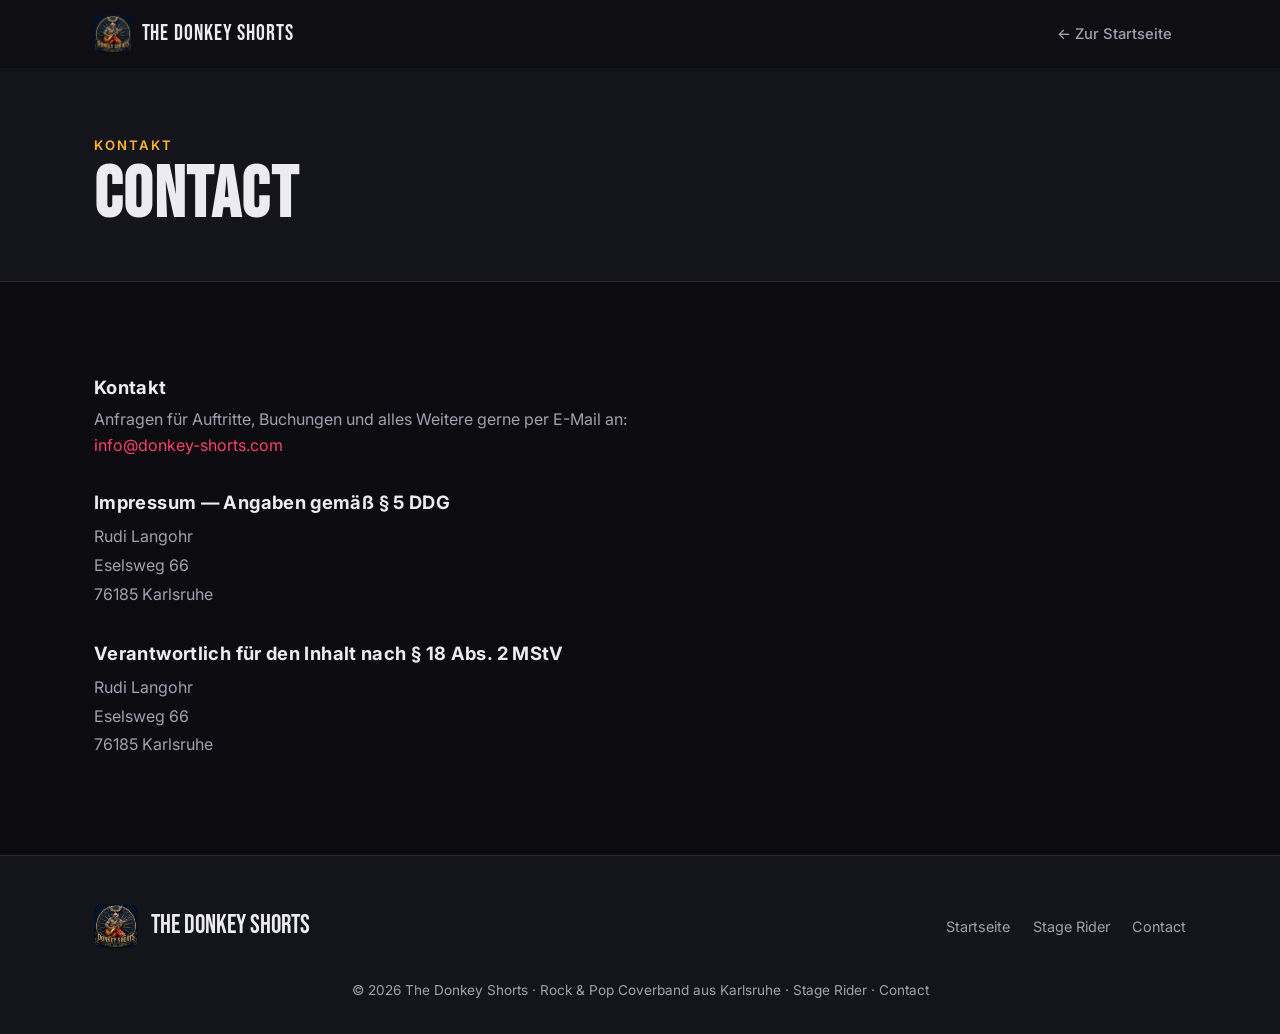
==== contact.html @ 1ccc7f7b "Contact: Anbieter im Impressum auf Rudi Langohr" ====
<!DOCTYPE html>
<html lang="de">
<head>
  <meta charset="UTF-8">
  <meta name="viewport" content="width=device-width, initial-scale=1.0">
  <title>Contact — The Donkey Shorts</title>
  <meta name="description" content="Kontakt und Impressum — The Donkey Shorts, Rock & Pop Coverband aus Karlsruhe.">
  <link rel="icon" type="image/png" href="assets/img/logo.png">
  <link rel="preconnect" href="https://fonts.googleapis.com">
  <link rel="preconnect" href="https://fonts.gstatic.com" crossorigin>
  <link href="https://fonts.googleapis.com/css2?family=Bebas+Neue&family=Inter:wght@400;500;600;700;800&display=swap" rel="stylesheet">
  <link rel="stylesheet" href="css/style.css?v=10">
</head>
<body>

  <!-- ===================== NAV ===================== -->
  <nav class="nav scrolled" id="nav">
    <div class="container">
      <a class="nav-brand" href="index.html">
        <img src="assets/img/logo.png" alt="The Donkey Shorts Logo">
        <span>The Donkey Shorts</span>
      </a>
      <ul class="nav-links" id="navLinks">
        <li><a href="index.html">← Zur Startseite</a></li>
      </ul>
      <button class="nav-toggle" id="navToggle" aria-label="Menü öffnen">
        <span></span><span></span><span></span>
      </button>
    </div>
  </nav>

  <!-- ===================== CONTACT HERO ===================== -->
  <header class="intern-hero">
    <div class="container">
      <span class="kicker">Kontakt</span>
      <h1>Contact</h1>
    </div>
  </header>

  <!-- ===================== CONTACT INHALT ===================== -->
  <section class="section">
    <div class="container">
      <div class="legal">
        <h2>Kontakt</h2>
        <p>
          Anfragen für Auftritte, Buchungen und alles Weitere gerne per E-Mail an:<br>
          <a href="mailto:info@donkey-shorts.com">info@donkey-shorts.com</a>
        </p>

        <h2>Impressum — Angaben gemäß § 5 DDG</h2>
        <address>
          Rudi Langohr<br>
          Eselsweg 66<br>
          76185 Karlsruhe
        </address>

        <h2>Verantwortlich für den Inhalt nach § 18 Abs. 2 MStV</h2>
        <address>
          Rudi Langohr<br>
          Eselsweg 66<br>
          76185 Karlsruhe
        </address>
      </div>
    </div>
  </section>

  <!-- ===================== FOOTER ===================== -->
  <footer class="footer">
    <div class="container">
      <div class="footer-inner">
        <div class="footer-brand">
          <img src="assets/img/logo.png" alt="Logo">
          <span>The Donkey Shorts</span>
        </div>
        <div class="footer-links">
          <a href="index.html">Startseite</a>
          <a href="stagerider.html">Stage Rider</a>
          <a href="contact.html">Contact</a>
        </div>
      </div>
      <p class="footer-copy">© <span id="year"></span> The Donkey Shorts · Rock &amp; Pop Coverband aus Karlsruhe · <a href="stagerider.html">Stage Rider</a> · <a href="contact.html">Contact</a></p>
    </div>
  </footer>

  <script src="js/main.js?v=3"></script>
</body>
</html>
---- css/style.css ----
/* =========================================================
   The Donkey Shorts — Band Homepage
   Modern dark rock/pop theme · static prototype
   ========================================================= */

:root {
  --bg:        #0c0c10;
  --bg-soft:   #14141b;
  --bg-card:   #1b1b24;
  --line:      #2a2a36;
  --text:      #ecebf0;
  --text-dim:  #a0a0b0;
  --accent:    #ff3d6e;
  --accent-2:  #ffb627;
  --accent-grad: linear-gradient(120deg, #ff3d6e 0%, #ffb627 100%);
  --radius:    16px;
  --shadow:    0 10px 40px rgba(0,0,0,.45);
  --maxw:      1140px;
  --nav-h:     68px;
}

* { box-sizing: border-box; margin: 0; padding: 0; }

html { scroll-behavior: smooth; scroll-padding-top: var(--nav-h); overflow-x: clip; }

body {
  font-family: 'Inter', system-ui, -apple-system, 'Segoe UI', Roboto, sans-serif;
  background: var(--bg);
  color: var(--text);
  line-height: 1.6;
  -webkit-font-smoothing: antialiased;
  overflow-x: clip;
}

h1, h2, h3 {
  font-family: 'Bebas Neue', 'Inter', sans-serif;
  letter-spacing: .02em;
  line-height: 1.05;
  font-weight: 800;
}

a { color: inherit; text-decoration: none; }
img { max-width: 100%; display: block; }

.container { width: 100%; max-width: var(--maxw); margin: 0 auto; padding: 0 24px; }

/* ---------- Buttons ---------- */
.btn {
  display: inline-flex; align-items: center; gap: .5rem;
  padding: .8rem 1.6rem; border-radius: 999px;
  font-weight: 600; font-size: .95rem; cursor: pointer;
  appearance: none; -webkit-appearance: none;
  font-family: inherit; line-height: 1.2; background: transparent; color: var(--text); text-decoration: none;
  border: 1px solid transparent; transition: transform .15s ease, box-shadow .25s ease, background .25s;
}
.btn:hover { transform: translateY(-2px); }
.btn-primary { background: var(--accent-grad); color: #14141b; box-shadow: 0 8px 24px rgba(255,61,110,.3); }
.btn-ghost   { border-color: var(--line); color: var(--text); }
.btn-ghost:hover { border-color: var(--accent); color: var(--accent); }

/* ---------- Zugriffsschutz (Sperrbildschirm) ---------- */
#authGate { position: fixed; inset: 0; z-index: 9999; align-items: center; justify-content: center; background: var(--bg); padding: 1.5rem; }
.auth-box { display: flex; flex-direction: column; align-items: center; gap: 1rem; width: 100%; max-width: 340px; text-align: center; padding: 2.4rem 2rem; background: var(--bg-card); border: 1px solid var(--line); border-radius: var(--radius); }
.auth-logo { width: 64px; height: 64px; object-fit: contain; }
.auth-box input { width: 100%; padding: .8rem 1rem; border-radius: 999px; border: 1px solid var(--line); background: var(--bg); color: var(--text); font: inherit; text-align: center; }
.auth-box input:focus { outline: none; border-color: var(--accent); }
.auth-box .btn { width: 100%; justify-content: center; }
.auth-error { color: var(--accent); font-size: .9rem; margin: 0; }

/* ---------- Tooltip ---------- */
.tip { position: relative; }
.tip::after {
  content: attr(data-tip);
  position: absolute; bottom: calc(100% + 10px); left: 50%;
  width: max-content; max-width: 260px;
  padding: .6rem .8rem; border-radius: 10px;
  background: var(--bg-card); color: var(--text); border: 1px solid var(--line);
  font-size: .82rem; font-weight: 500; line-height: 1.45; text-align: left; white-space: normal;
  box-shadow: 0 8px 24px rgba(0,0,0,.35);
  opacity: 0; visibility: hidden; transform: translateX(-50%) translateY(4px);
  transition: opacity .2s ease, transform .2s ease; pointer-events: none; z-index: 60;
}
.tip::before {
  content: ""; position: absolute; bottom: calc(100% + 4px); left: 50%;
  border: 6px solid transparent; border-top-color: var(--line);
  transform: translateX(-50%); opacity: 0; visibility: hidden;
  transition: opacity .2s ease; pointer-events: none; z-index: 60;
}
.tip:hover::after, .tip:focus-visible::after { opacity: 1; visibility: visible; transform: translateX(-50%) translateY(0); }
.tip:hover::before, .tip:focus-visible::before { opacity: 1; visibility: visible; }

/* ---------- Navbar ---------- */
.nav {
  position: fixed; top: 0; left: 0; right: 0; height: var(--nav-h);
  display: flex; align-items: center; z-index: 100;
  background: rgba(12,12,16,.6); backdrop-filter: blur(14px);
  border-bottom: 1px solid transparent; transition: background .3s, border-color .3s;
}
.nav.scrolled { background: rgba(12,12,16,.92); border-bottom-color: var(--line); }
.nav .container { display: flex; align-items: center; justify-content: space-between; }
.nav-brand { display: flex; align-items: center; gap: .6rem; font-family: 'Bebas Neue', sans-serif; font-size: 1.4rem; letter-spacing: .04em; }
.nav-brand img { height: 38px; width: auto; border-radius: 6px; }
.nav-links { display: flex; align-items: center; gap: .4rem; list-style: none; }
.nav-links a {
  padding: .5rem .9rem; border-radius: 999px; font-size: .92rem; font-weight: 500;
  color: var(--text-dim); transition: color .2s, background .2s;
}
.nav-links a:hover, .nav-links a.active { color: var(--text); background: var(--bg-card); }
.nav-links a.cta { color: var(--accent); }

.nav-toggle { display: none; background: none; border: 0; cursor: pointer; padding: 8px; }
.nav-toggle span { display: block; width: 26px; height: 2px; background: var(--text); margin: 5px 0; transition: .3s; }

/* ---------- Hero ---------- */
.hero {
  min-height: 100vh; display: flex; align-items: center; position: relative;
  background:
    radial-gradient(900px 500px at 75% 15%, rgba(255,61,110,.18), transparent 60%),
    radial-gradient(700px 500px at 10% 80%, rgba(255,182,39,.12), transparent 55%),
    var(--bg);
  overflow: hidden;
}
.hero::after {
  content: ""; position: absolute; inset: 0;
  background-image: radial-gradient(rgba(255,255,255,.04) 1px, transparent 1px);
  background-size: 32px 32px; mask-image: linear-gradient(180deg, transparent, #000 30%, #000 70%, transparent);
  pointer-events: none;
}
.hero-inner { position: relative; z-index: 2; padding-top: var(--nav-h); }
.hero-logo {
  display: block; width: clamp(240px, 32vw, 420px); height: auto;
  margin-bottom: 1.6rem;
  filter: drop-shadow(0 12px 40px rgba(255,61,110,.35));
  animation: hero-logo-in .8s cubic-bezier(.16,1,.3,1) both;
}
@keyframes hero-logo-in {
  from { opacity: 0; transform: translateY(16px) scale(.96); }
  to   { opacity: 1; transform: none; }
}
/* Auf dem Smartphone: Logo füllt die volle Breite und ist zentriert */
@media (max-width: 620px) {
  .hero-logo { width: 100%; max-width: 100%; margin-left: auto; margin-right: auto; }
}
.hero-eyebrow {
  display: inline-flex; align-items: center; gap: .5rem; font-size: .85rem; letter-spacing: .18em;
  text-transform: uppercase; color: var(--accent-2); font-weight: 600; margin-bottom: 1.2rem;
}
.hero-eyebrow::before { content: ""; width: 28px; height: 2px; background: var(--accent-2); }
.hero h1 { font-size: clamp(3.5rem, 11vw, 9rem); }
.hero h1 .grad { background: var(--accent-grad); -webkit-background-clip: text; background-clip: text; color: transparent; }
.hero p.lead { max-width: 540px; color: var(--text-dim); font-size: 1.2rem; margin: 1.5rem 0 2.2rem; }
.hero-actions { display: flex; gap: 1rem; flex-wrap: wrap; }

/* ---------- Section scaffolding ---------- */
.section { padding: 6rem 0; position: relative; }
.section.alt { background: var(--bg-soft); }
.section-head { margin-bottom: 3rem; }
.section-head .kicker { color: var(--accent); font-weight: 600; letter-spacing: .15em; text-transform: uppercase; font-size: .82rem; }
.section-head h2 { font-size: clamp(2.4rem, 6vw, 4rem); margin-top: .4rem; }
.section-head p { color: var(--text-dim); max-width: 600px; margin-top: .8rem; }

/* ---------- Termine / Aktuell ---------- */
.gig-list { display: flex; flex-direction: column; gap: 1rem; }
.gig {
  display: grid; grid-template-columns: auto 1fr auto; gap: 1.5rem; align-items: center;
  background: var(--bg-card); border: 1px solid var(--line); border-radius: var(--radius);
  padding: 1.4rem 1.8rem; transition: border-color .25s, transform .25s;
}
.gig:hover { border-color: var(--accent); transform: translateX(6px); }
.gig-date { text-align: center; min-width: 70px; }
.gig-date .day { font-family: 'Bebas Neue', sans-serif; font-size: 2.4rem; line-height: 1; }
.gig-date .mon { text-transform: uppercase; font-size: .8rem; letter-spacing: .1em; color: var(--accent); }
.gig-info h3 { font-size: 1.5rem; font-family: 'Inter', sans-serif; font-weight: 700; }
.gig-info p { color: var(--text-dim); font-size: .95rem; }
.gig-meta { color: var(--text-dim); font-size: .9rem; text-align: right; }
.empty-state { color: var(--text-dim); background: var(--bg-card); border: 1px dashed var(--line); border-radius: var(--radius); padding: 2rem; text-align: center; }

/* ---------- Band members ---------- */
/* Band-Karussell — ein Mitglied sichtbar, per Swipe / Pfeilen wechselbar */
.band-carousel { position: relative; max-width: 760px; margin: 0 auto; container-type: inline-size; }
.member-track {
  display: flex; overflow-x: auto; scroll-snap-type: x mandatory;
  scroll-behavior: smooth; gap: 0; border-radius: var(--radius);
  -ms-overflow-style: none; scrollbar-width: none;
}
.member-track::-webkit-scrollbar { display: none; }
.member-track:focus-visible { outline: 2px solid var(--accent); outline-offset: 4px; }

.member {
  flex: 0 0 100%; scroll-snap-align: center;
  background: var(--bg-card); border: 1px solid var(--line); border-radius: var(--radius);
  overflow: hidden; display: flex; flex-direction: column;
}
.member-photo { aspect-ratio: 1; overflow: hidden; }
.member-photo img { width: 100%; height: 100%; object-fit: cover; filter: grayscale(.25); transition: filter .4s, transform .6s; }
.member:hover .member-photo img { filter: grayscale(0); transform: scale(1.04); }
.member-body { padding: 1.4rem 1.5rem 1.6rem; }
.member-body h3 { font-size: 1.9rem; }
.member-body .role { color: var(--accent-2); font-weight: 600; font-size: .95rem; margin-bottom: .8rem; }
.member-bio { color: var(--text-dim); font-size: .98rem; line-height: 1.6; }

/* Auf breiteren Screens: Foto links, Text rechts */
@media (min-width: 620px) {
  .member { flex-direction: row; }
  .member-photo { flex: 0 0 44%; aspect-ratio: 1; }
  .member-body { flex: 1; display: flex; flex-direction: column; justify-content: center; padding: 2rem 2.2rem; }
}

/* Pfeil-Buttons */
.carousel-btn {
  position: absolute; top: 50%; transform: translateY(-50%); z-index: 3;
  width: 46px; height: 46px; border-radius: 999px; cursor: pointer;
  border: 1px solid var(--line); background: rgba(12,12,16,.78); backdrop-filter: blur(6px);
  color: var(--text); font-size: 1.8rem; line-height: 1; display: flex; align-items: center; justify-content: center;
  transition: background .2s, border-color .2s, color .2s, opacity .2s;
}
.carousel-btn:hover { border-color: var(--accent); color: var(--accent); }
.carousel-btn.prev { left: -8px; }
.carousel-btn.next { right: -8px; }
.carousel-btn[disabled] { opacity: .3; cursor: default; }
@media (max-width: 560px) { .carousel-btn.prev { left: 4px; } .carousel-btn.next { right: 4px; } }
/* Handy: Foto oben, Text unten → Pfeile auf die Mitte des quadratischen Fotos setzen
   (50cqw = halbe Karussell-Breite = halbe Fotohöhe), statt auf die Kartenmitte. */
@media (max-width: 619px) { .carousel-btn { top: 50cqw; } }

/* Punkt-Navigation */
.carousel-dots { display: flex; justify-content: center; gap: .55rem; margin-top: 1.4rem; }
.carousel-dots button {
  width: 10px; height: 10px; padding: 0; border-radius: 999px; cursor: pointer;
  border: none; background: var(--line); transition: background .2s, transform .2s;
}
.carousel-dots button:hover { background: var(--text-dim); }
.carousel-dots button.active { background: var(--accent-grad); transform: scale(1.25); }

.carousel-hint { text-align: center; color: var(--text-dim); font-size: .82rem; margin-top: .9rem; }
@media (min-width: 620px) { .carousel-hint { display: none; } }

/* ---------- Songs (Wortwolke) ---------- */
.song-cloud {
  display: flex; flex-wrap: wrap; align-items: baseline; justify-content: center;
  gap: .35rem 1rem; max-width: 860px; margin: 0 auto;
}
.song-tag {
  color: var(--text-dim); font-weight: 600; line-height: 1.05; cursor: default;
  transition: color .2s ease, transform .2s ease;
}
.song-tag:hover { color: var(--accent); transform: translateY(-2px); }
/* Größenstufen für den Wolken-Effekt */
.song-tag.t0 { font-size: .9rem; }
.song-tag.t1 { font-size: 1.1rem; }
.song-tag.t2 { font-size: 1.35rem; color: var(--text); }
.song-tag.t3 { font-size: 1.7rem; color: var(--text); }
.song-tag.t4 { font-size: 2.1rem; color: var(--text); font-family: 'Bebas Neue', sans-serif; letter-spacing: .5px; }

/* ---------- Audio ---------- */
.audio-wrap { display: grid; grid-template-columns: 1fr 1fr; gap: 2rem; }
.audio-card { background: var(--bg-card); border: 1px solid var(--line); border-radius: var(--radius); padding: 1.8rem; }
.audio-card h3 { font-family: 'Inter', sans-serif; font-weight: 700; font-size: 1.3rem; margin-bottom: 1rem; }
.audio-artist { display: block; font-weight: 500; font-size: .9rem; color: var(--text-dim); margin-top: .15rem; }
.sc-player { display: block; width: 100%; border: 0; border-radius: 8px; }

/* SoundCloud-Kanal-Aufruf (volle Breite unter den Playern) */
.audio-cta {
  display: flex; align-items: center; justify-content: space-between; gap: 1.2rem; flex-wrap: wrap;
  margin-top: 2rem; padding: 1.4rem 1.8rem;
  background: var(--bg-card); border: 1px solid var(--line); border-radius: var(--radius);
}
.audio-cta h3 { font-size: 1.2rem; font-weight: 700; margin: 0; }
.audio-cta p { color: var(--text-dim); margin: .25rem 0 0; }
.audio-cta .btn { flex-shrink: 0; }

/* ===== Newsletter ===== */
.newsletter-form {
  display: flex; flex-wrap: wrap; gap: .8rem;
  max-width: 640px;
}
.newsletter-form input {
  flex: 1 1 220px; min-width: 0;
  padding: .85rem 1.2rem; border-radius: 999px;
  border: 1px solid var(--line); background: var(--bg); color: var(--text);
  font: inherit;
}
.newsletter-form input[type="email"] { flex-basis: 100%; }
.newsletter-form input:focus { outline: none; border-color: var(--accent); }
.newsletter-form input::placeholder { color: var(--text-dim); }
.newsletter-form .btn { flex: 1 1 100%; justify-content: center; }
.nl-hidden { position: absolute; left: -5000px; }
.newsletter-note { color: var(--text-dim); font-size: .8rem; margin-top: 1rem; max-width: 560px; }
.track { display: flex; flex-direction: column; gap: .4rem; margin-bottom: 1.4rem; }
.track:last-child { margin-bottom: 0; }
.track span { font-weight: 600; font-size: .95rem; }
.track audio { width: 100%; }
.track-head { display: flex; flex-direction: column; gap: .1rem; }
.track-title { font-weight: 700; font-size: 1rem; color: var(--text); }
.track-artist { font-weight: 500; font-size: .85rem; color: var(--text-dim); }
.audio-empty { color: var(--text-dim); font-size: .95rem; }

/* Aufklappbare Audio-Bereiche (Background Gesang / Instrumente) */
.audio-groups { display: flex; flex-direction: column; gap: 1.2rem; }
.audio-group { background: var(--bg-card); border: 1px solid var(--line); border-radius: var(--radius); overflow: hidden; }
.audio-group > summary {
  display: flex; align-items: center; gap: .8rem; cursor: pointer; list-style: none;
  padding: 1.3rem 1.8rem; font-family: 'Inter', sans-serif; font-weight: 700; font-size: 1.2rem;
  user-select: none;
}
.audio-group > summary::-webkit-details-marker { display: none; }
.audio-group-title { flex: 1; }
.audio-group-count { font-weight: 500; font-size: .85rem; color: var(--text-dim); background: var(--bg); border: 1px solid var(--line); border-radius: 999px; padding: .1rem .6rem; }
.audio-group-chevron { color: var(--text-dim); font-size: 1.4rem; line-height: 1; transition: transform .2s ease; }
.audio-group[open] .audio-group-chevron { transform: rotate(180deg); }
.audio-group > summary:hover { background: var(--bg-soft); }
.audio-group-body { padding: 0 1.8rem 1.8rem; }

/* ---------- Videos ---------- */
.video-grid { display: grid; grid-template-columns: repeat(auto-fit, minmax(320px, 1fr)); gap: 1.5rem; }
.video {
  position: relative; aspect-ratio: 16/9; border-radius: var(--radius); overflow: hidden;
  border: 1px solid var(--line);
}
.video iframe { width: 100%; height: 100%; border: 0; }

/* ---------- Footer ---------- */
.footer { background: var(--bg-soft); border-top: 1px solid var(--line); padding: 3rem 0 2rem; }
.footer-inner { display: flex; flex-wrap: wrap; justify-content: space-between; gap: 2rem; align-items: center; }
.footer-brand { display: flex; align-items: center; gap: .8rem; font-family: 'Bebas Neue', sans-serif; font-size: 1.6rem; }
.footer-brand img { height: 44px; border-radius: 8px; }
.footer-links { display: flex; gap: 1.4rem; color: var(--text-dim); font-size: .9rem; }
.footer-links a:hover { color: var(--accent); }
.footer-copy { color: var(--text-dim); font-size: .85rem; margin-top: 2rem; text-align: center; }
.footer-copy a { color: var(--text-dim); }
.footer-copy a:hover { color: var(--accent); }

/* ---------- Reveal animation ---------- */
/* Reveal-Animation nur, wenn JS aktiv ist (Klasse js-anim am <html>).
   Ohne JS bleibt der Inhalt sichtbar — nie unsichtbar hängenbleiben. */
.reveal { transition: opacity .7s ease, transform .7s ease; }
html.js-anim .reveal { opacity: 0; transform: translateY(30px); }
html.js-anim .reveal.in { opacity: 1; transform: none; }

/* ---------- Internal page ---------- */
.intern-hero { padding: calc(var(--nav-h) + 4rem) 0 3rem; background: var(--bg-soft); border-bottom: 1px solid var(--line); }
.intern-hero .kicker { color: var(--accent-2); letter-spacing: .15em; text-transform: uppercase; font-weight: 600; font-size: .82rem; }
.intern-hero h1 { font-size: clamp(2.6rem, 7vw, 4.5rem); }
.legal { max-width: 640px; }
.legal h2 { font-family: 'Inter', sans-serif; font-size: 1.15rem; font-weight: 700; margin: 2.2rem 0 .6rem; }
.legal h2:first-child { margin-top: 0; }
.legal address { font-style: normal; color: var(--text-dim); line-height: 1.8; }
.legal p { color: var(--text-dim); }
.legal a { color: var(--accent); }
.legal a:hover { text-decoration: underline; }

/* ===== Stage Rider ===== */
.rider-note { background: var(--bg-card); border: 1px solid var(--line); border-left: 3px solid var(--accent); border-radius: var(--radius); padding: 1.4rem 1.6rem; max-width: 720px; }
.rider-note p { color: var(--text-dim); margin: 0; }
.rider-note strong { color: var(--text); }

.stageplot { background: var(--bg-card); border: 1px solid var(--line); border-radius: var(--radius); padding: 1rem; max-width: 820px; }
.stageplot svg { width: 100%; height: auto; display: block; }
.sp-stage { fill: var(--bg-soft); stroke: var(--line); stroke-width: 2; }
.sp-box { fill: var(--bg); stroke: var(--line); stroke-width: 1.5; }
.sp-drums { stroke: var(--accent-2); }
.sp-vox { stroke: var(--accent); }
.sp-name { fill: var(--text); font: 700 19px 'Inter', sans-serif; text-anchor: middle; }
.sp-role { fill: var(--text-dim); font: 600 14px 'Inter', sans-serif; text-anchor: middle; letter-spacing: .04em; text-transform: uppercase; }
.sp-tag { fill: var(--text-dim); font: 400 12.5px 'Inter', sans-serif; text-anchor: middle; }
.sp-back, .sp-front { fill: var(--text-dim); font: 600 13px 'Inter', sans-serif; text-anchor: middle; letter-spacing: .1em; text-transform: uppercase; }

.rider-legend { list-style: none; display: flex; flex-wrap: wrap; gap: .6rem 1.6rem; margin-top: 1.2rem; color: var(--text-dim); font-size: .88rem; }

.rider-table-wrap { overflow-x: auto; border: 1px solid var(--line); border-radius: var(--radius); }
.rider-table { width: 100%; border-collapse: collapse; min-width: 520px; font-size: .92rem; }
.rider-table th, .rider-table td { text-align: left; padding: .7rem 1rem; border-bottom: 1px solid var(--line); }
.rider-table thead th { background: var(--bg-soft); color: var(--text); font-weight: 700; white-space: nowrap; }
.rider-table tbody tr:last-child td { border-bottom: 0; }
.rider-table tbody td { color: var(--text-dim); }
.rider-table tbody td:first-child { color: var(--text-dim); font-variant-numeric: tabular-nums; }
.rider-table tbody td:nth-child(2) { color: var(--text); font-weight: 500; }
.auth-photo {
  width: 100%; max-height: 42vh; object-fit: contain;
  border-radius: var(--radius); border: 1px solid var(--line);
}
.badge { display: inline-flex; align-items: center; gap: .4rem; padding: .3rem .8rem; border-radius: 999px; background: rgba(255,182,39,.12); color: var(--accent-2); font-size: .8rem; font-weight: 600; }
.sheet-embed { width: 100%; height: 600px; border: 1px solid var(--line); border-radius: var(--radius); background: var(--bg-card); }
.cal-wrap { width: 100%; height: 640px; overflow: hidden; border: 1px solid var(--line); border-radius: var(--radius); background: var(--bg-card); }
.cal-embed { width: calc(100% + 18px); height: 100%; border: 0; display: block; }
.cal-actions { margin-top: 1rem; display: flex; flex-wrap: wrap; gap: .8rem; }
.cal-feed-msg { margin-top: .9rem; padding: .8rem 1.1rem; border-radius: var(--radius); background: var(--bg-card); border: 1px solid var(--line); color: var(--text-dim); font-size: .92rem; line-height: 1.55; }
.cal-feed-msg.is-error { border-color: var(--accent); color: var(--accent); }
.cal-placeholder { background: var(--bg-card); border: 1px dashed var(--line); border-radius: var(--radius); padding: 3rem 2rem; text-align: center; color: var(--text-dim); }
.cal-placeholder h3 { font-family: 'Inter', sans-serif; color: var(--text); margin-bottom: .6rem; }

/* ---------- Responsive ---------- */
@media (max-width: 860px) {
  .nav-toggle { display: block; }
  .nav-links {
    position: fixed; top: var(--nav-h); right: 0; flex-direction: column; align-items: stretch;
    background: var(--bg-soft); border-left: 1px solid var(--line); border-bottom: 1px solid var(--line);
    width: 240px; padding: 1rem; gap: .2rem; transform: translateX(110%); transition: transform .3s ease;
    height: calc(100vh - var(--nav-h));
  }
  .nav-links.open { transform: none; }
  .footer-links { display: none; }
  .audio-wrap { grid-template-columns: 1fr; }
  .gig { grid-template-columns: auto 1fr; }
  .gig-meta { grid-column: 2; text-align: left; }
}
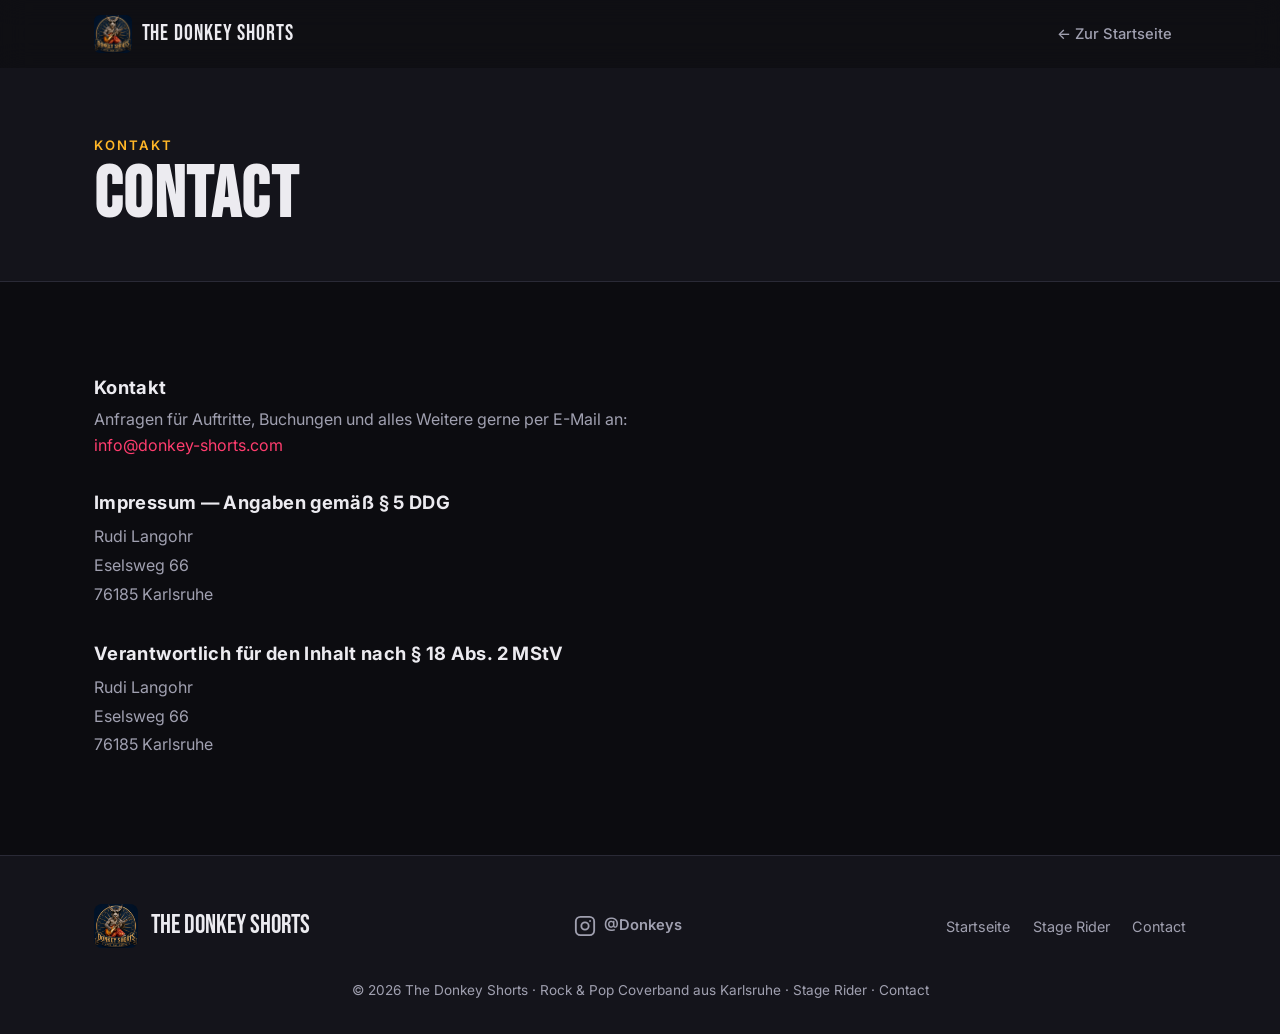
==== commit eb85d063: "Footer: Instagram-Link (@Donkeys) ergaenzen - Social-Link mit Inline-SVG-Icon im Footer aller Seiten" ====
--- a/contact.html
+++ b/contact.html
@@ -9,7 +9,7 @@
   <link rel="preconnect" href="https://fonts.googleapis.com">
   <link rel="preconnect" href="https://fonts.gstatic.com" crossorigin>
   <link href="https://fonts.googleapis.com/css2?family=Bebas+Neue&family=Inter:wght@400;500;600;700;800&display=swap" rel="stylesheet">
-  <link rel="stylesheet" href="css/style.css?v=10">
+  <link rel="stylesheet" href="css/style.css?v=11">
 </head>
 <body>
 
@@ -72,6 +72,10 @@
           <img src="assets/img/logo.png" alt="Logo">
           <span>The Donkey Shorts</span>
         </div>
+        <a class="footer-social" href="https://www.instagram.com/airdig_/" target="_blank" rel="noopener" aria-label="The Donkey Shorts auf Instagram">
+          <svg viewBox="0 0 24 24" fill="none" stroke="currentColor" stroke-width="2" stroke-linecap="round" stroke-linejoin="round" aria-hidden="true"><rect x="2" y="2" width="20" height="20" rx="5"/><circle cx="12" cy="12" r="4"/><circle cx="17.5" cy="6.5" r="1" fill="currentColor" stroke="none"/></svg>
+          <span>@Donkeys</span>
+        </a>
         <div class="footer-links">
           <a href="index.html">Startseite</a>
           <a href="stagerider.html">Stage Rider</a>
--- a/css/style.css
+++ b/css/style.css
@@ -326,6 +326,9 @@
 .footer-brand img { height: 44px; border-radius: 8px; }
 .footer-links { display: flex; gap: 1.4rem; color: var(--text-dim); font-size: .9rem; }
 .footer-links a:hover { color: var(--accent); }
+.footer-social { display: inline-flex; align-items: center; gap: .5rem; color: var(--text-dim); font-weight: 600; font-size: .92rem; }
+.footer-social svg { width: 22px; height: 22px; }
+.footer-social:hover { color: var(--accent); }
 .footer-copy { color: var(--text-dim); font-size: .85rem; margin-top: 2rem; text-align: center; }
 .footer-copy a { color: var(--text-dim); }
 .footer-copy a:hover { color: var(--accent); }
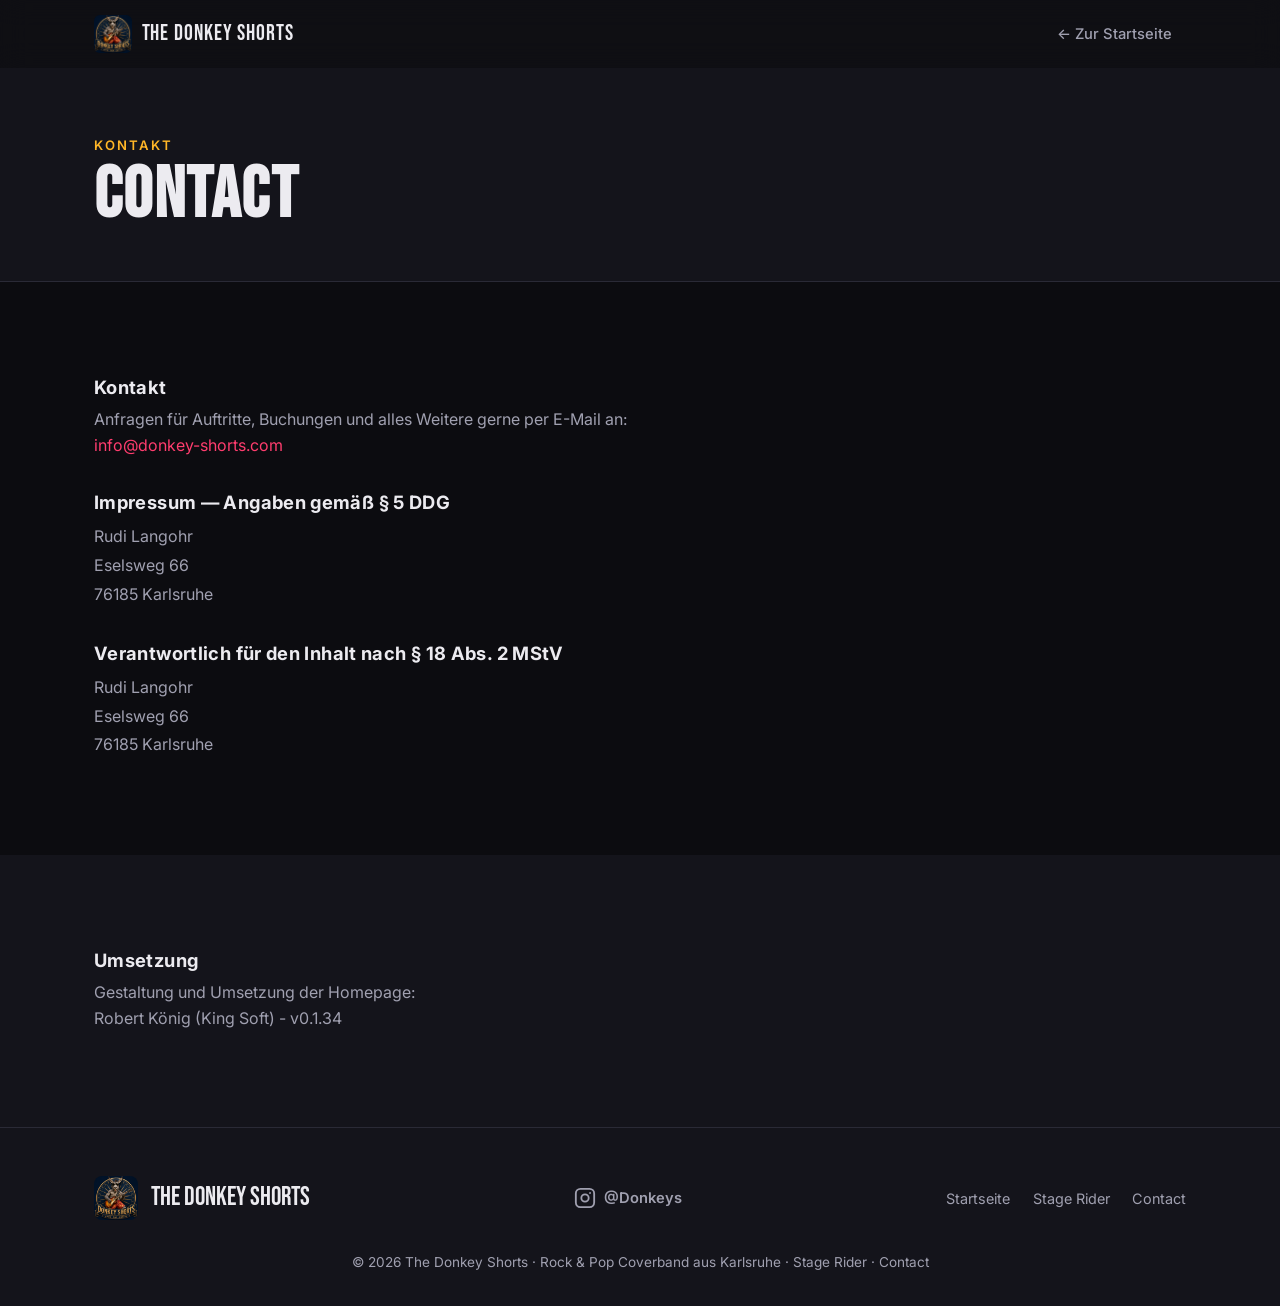
==== commit 3895bac7: "Contact: Build-Version dezent in Umsetzung + Auto-Stamp via Git-Hook" ====
--- a/contact.html
+++ b/contact.html
@@ -9,7 +9,7 @@
   <link rel="preconnect" href="https://fonts.googleapis.com">
   <link rel="preconnect" href="https://fonts.gstatic.com" crossorigin>
   <link href="https://fonts.googleapis.com/css2?family=Bebas+Neue&family=Inter:wght@400;500;600;700;800&display=swap" rel="stylesheet">
-  <link rel="stylesheet" href="css/style.css?v=11">
+  <link rel="stylesheet" href="css/style.css?v=12">
 </head>
 <body>
 
@@ -64,6 +64,19 @@
     </div>
   </section>
 
+  <!-- ===================== VERSION / CREDITS ===================== -->
+  <section class="section alt">
+    <div class="container">
+      <div class="legal">
+        <h2>Umsetzung</h2>
+        <p>
+          Gestaltung und Umsetzung der Homepage:<br>
+          Robert König (King Soft) <span class="build-version">- v0.1.34</span>
+        </p>
+      </div>
+    </div>
+  </section>
+
   <!-- ===================== FOOTER ===================== -->
   <footer class="footer">
     <div class="container">
--- a/css/style.css
+++ b/css/style.css
@@ -351,6 +351,7 @@
 .legal p { color: var(--text-dim); }
 .legal a { color: var(--accent); }
 .legal a:hover { text-decoration: underline; }
+.build-version { color: var(--text-dim); }
 
 /* ===== Stage Rider ===== */
 .rider-note { background: var(--bg-card); border: 1px solid var(--line); border-left: 3px solid var(--accent); border-radius: var(--radius); padding: 1.4rem 1.6rem; max-width: 720px; }
@@ -406,4 +407,8 @@
   .audio-wrap { grid-template-columns: 1fr; }
   .gig { grid-template-columns: auto 1fr; }
   .gig-meta { grid-column: 2; text-align: left; }
-}
+  /* Weniger Leerraum oben/unten je Sektion, damit nach dem Sprung
+     zu einem #Anchor möglichst viel der Sektion sichtbar ist. */
+  .section { padding: 3rem 0; }
+  .section-head { margin-bottom: 1.8rem; }
+}
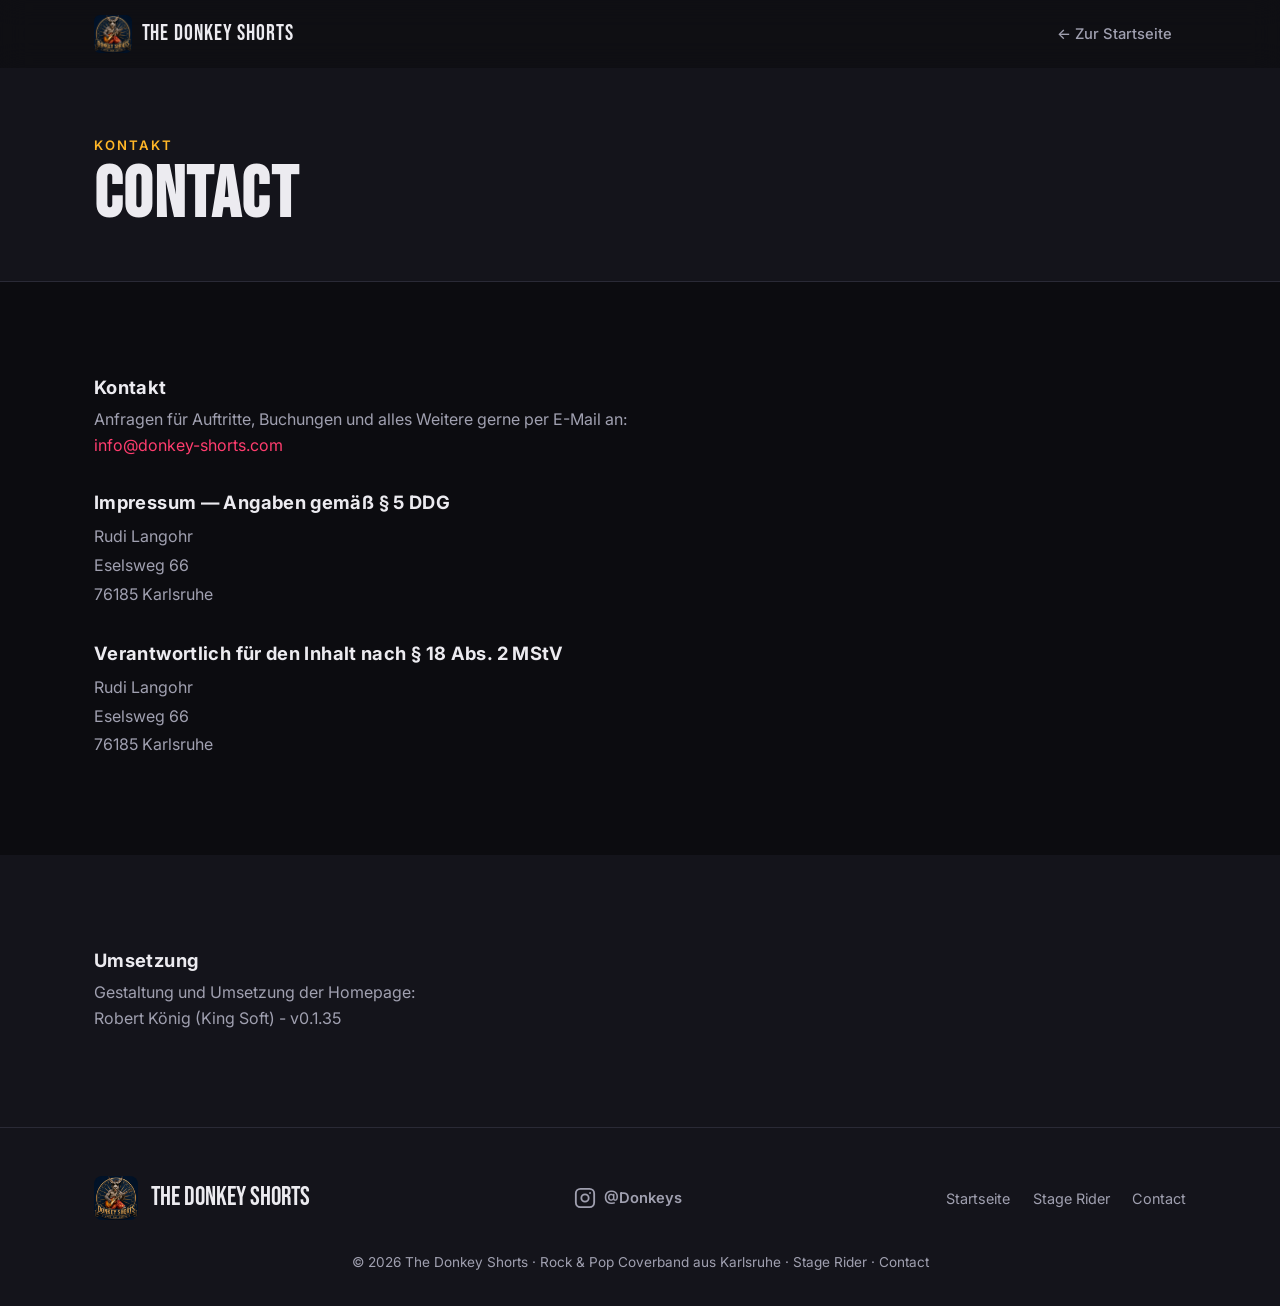
==== commit 8a13117a: "README: Hinweis zu Build-Version und core.hooksPath" ====
--- a/contact.html
+++ b/contact.html
@@ -71,7 +71,7 @@
         <h2>Umsetzung</h2>
         <p>
           Gestaltung und Umsetzung der Homepage:<br>
-          Robert König (King Soft) <span class="build-version">- v0.1.34</span>
+          Robert König (King Soft) <span class="build-version">- v0.1.35</span>
         </p>
       </div>
     </div>
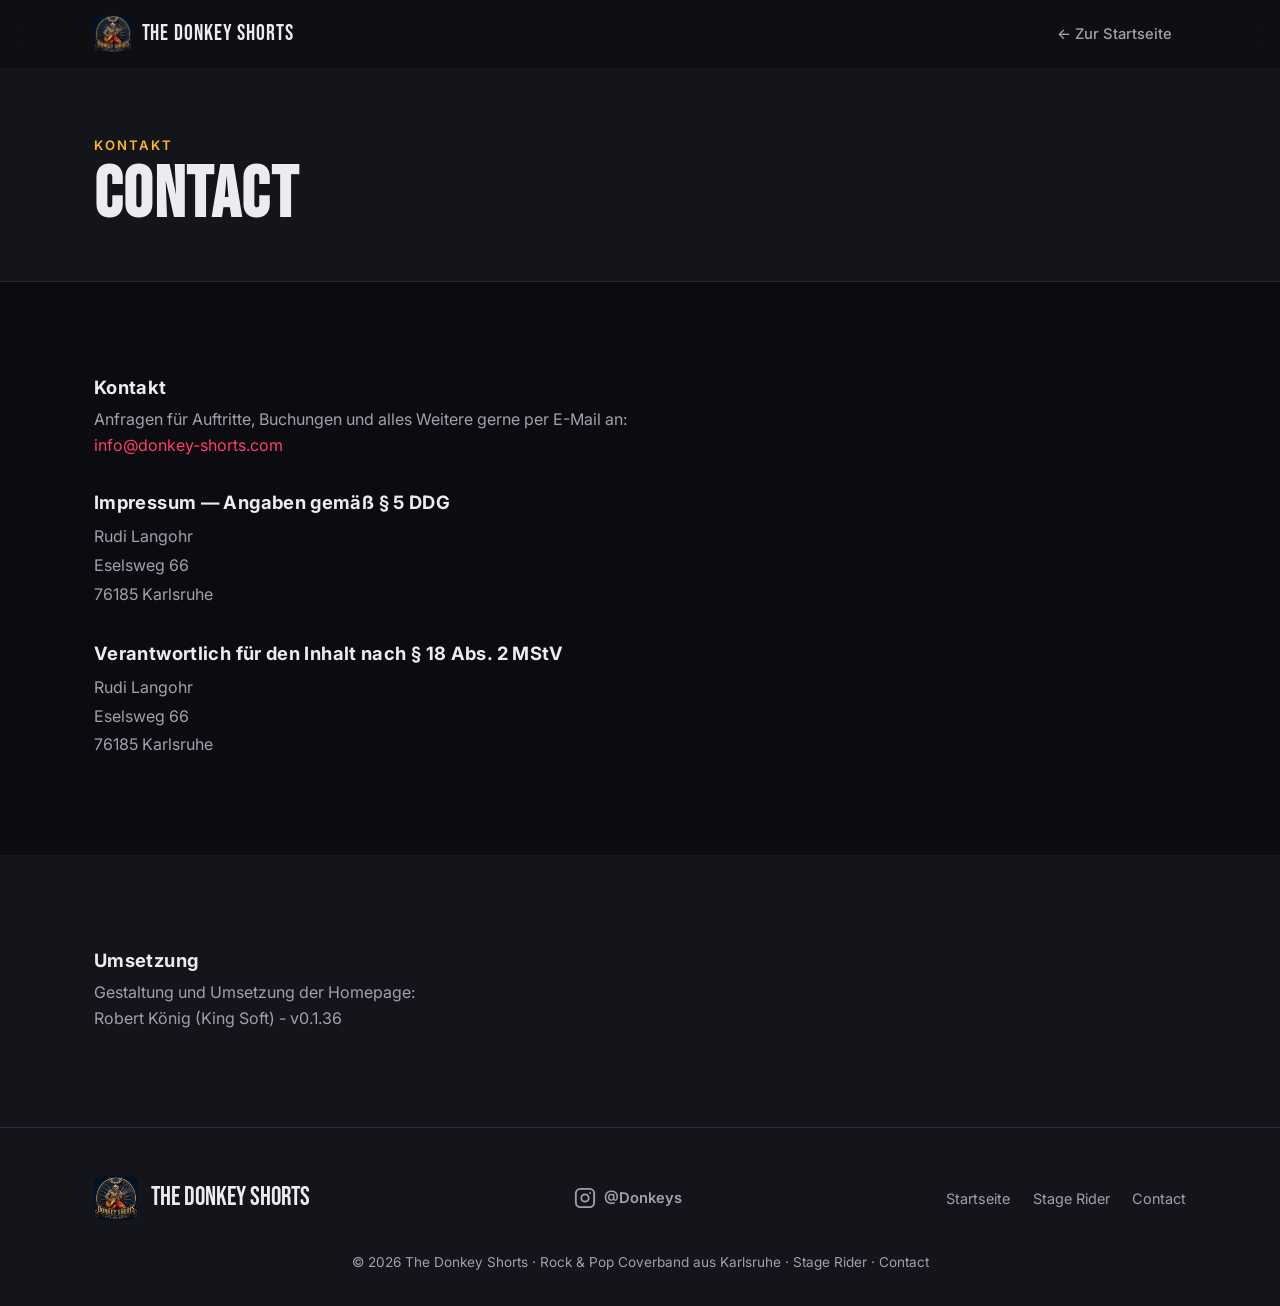
==== commit bc93e4c0: "gitignore: persoenliche Umgebungs- und IDE-Dateien ausschliessen" ====
--- a/contact.html
+++ b/contact.html
@@ -71,7 +71,7 @@
         <h2>Umsetzung</h2>
         <p>
           Gestaltung und Umsetzung der Homepage:<br>
-          Robert König (King Soft) <span class="build-version">- v0.1.35</span>
+          Robert König (King Soft) <span class="build-version">- v0.1.36</span>
         </p>
       </div>
     </div>
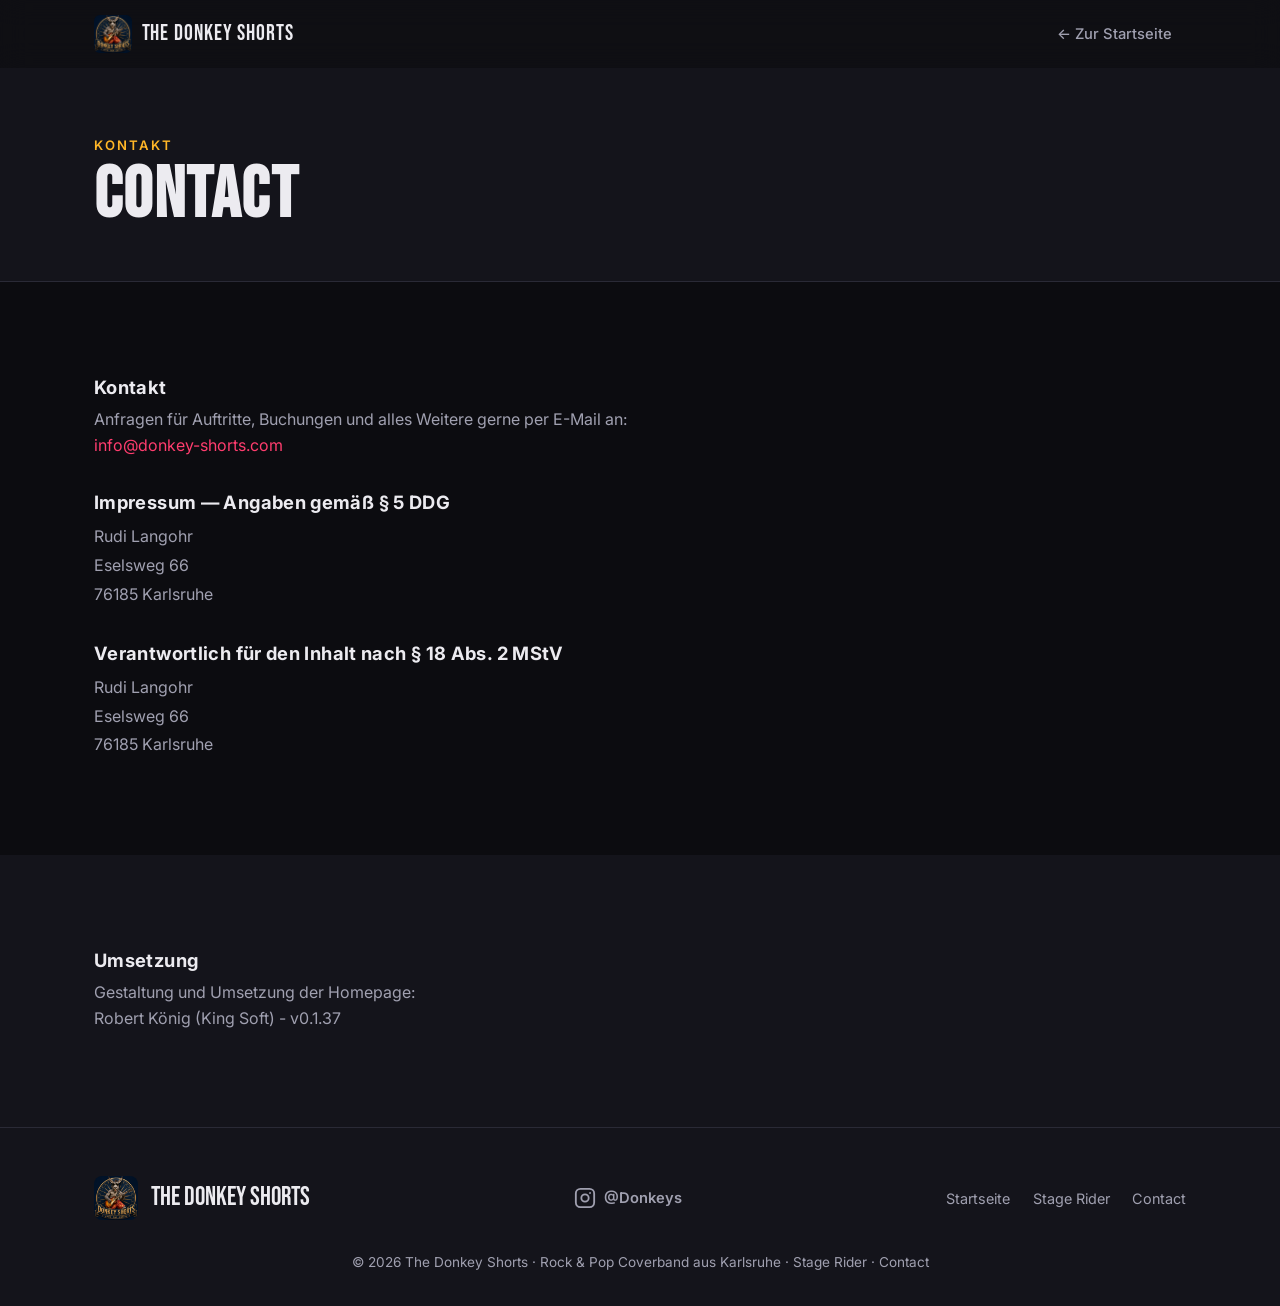
==== commit f20d9cfd: "gitignore: .idea/.vscode/.claude ohne Slash (sind keine Verzeichnisse)" ====
--- a/contact.html
+++ b/contact.html
@@ -71,7 +71,7 @@
         <h2>Umsetzung</h2>
         <p>
           Gestaltung und Umsetzung der Homepage:<br>
-          Robert König (King Soft) <span class="build-version">- v0.1.36</span>
+          Robert König (King Soft) <span class="build-version">- v0.1.37</span>
         </p>
       </div>
     </div>
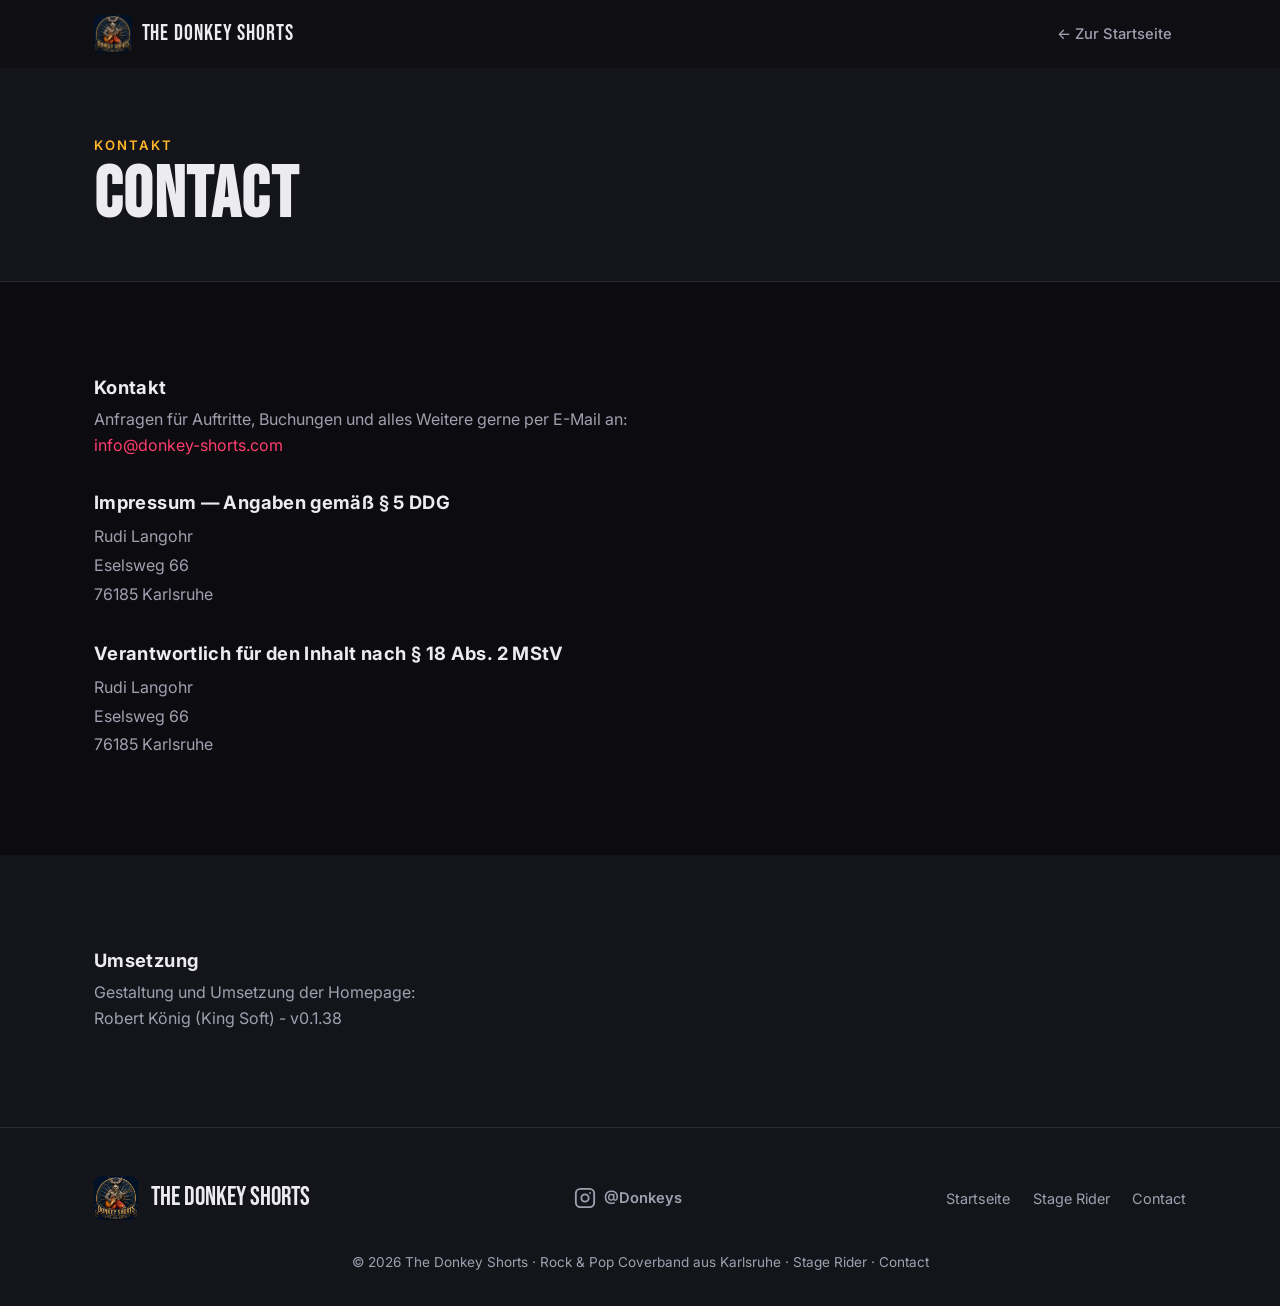
==== commit 8bf0df62: "Easter Egg: 6x Klick aufs Nav-Logo zeigt BeAirdigt-Overlay Verstecktes Overlay ohne UI-Hinweis. Der " ====
--- a/contact.html
+++ b/contact.html
@@ -71,7 +71,7 @@
         <h2>Umsetzung</h2>
         <p>
           Gestaltung und Umsetzung der Homepage:<br>
-          Robert König (King Soft) <span class="build-version">- v0.1.37</span>
+          Robert König (King Soft) <span class="build-version">- v0.1.38</span>
         </p>
       </div>
     </div>
--- a/css/style.css
+++ b/css/style.css
@@ -412,3 +412,28 @@
   .section { padding: 3rem 0; }
   .section-head { margin-bottom: 1.8rem; }
 }
+
+/* ===================== EASTER EGG =====================
+   Vollflächiges Overlay, das BeAirdigt.png zeigt.
+   Aktivierung: 6× Klick auf das Nav-Logo (js/main.js). */
+.egg-overlay {
+  position: fixed; inset: 0; z-index: 10000;
+  display: none; align-items: center; justify-content: center;
+  padding: 5vmin; cursor: pointer;
+  background: rgba(6, 6, 10, .92);
+  opacity: 0; transition: opacity .35s ease;
+}
+.egg-overlay.open { display: flex; opacity: 1; }
+.egg-overlay img {
+  max-width: 100%; max-height: 100%;
+  border-radius: var(--radius); box-shadow: var(--shadow);
+  transform: scale(.96); transition: transform .35s ease;
+}
+.egg-overlay.open img { transform: scale(1); }
+.egg-hint {
+  position: fixed; bottom: 1.4rem; left: 0; right: 0; text-align: center;
+  color: var(--text-dim); font-size: .85rem; letter-spacing: .05em;
+}
+@media (prefers-reduced-motion: reduce) {
+  .egg-overlay, .egg-overlay img { transition: none; }
+}
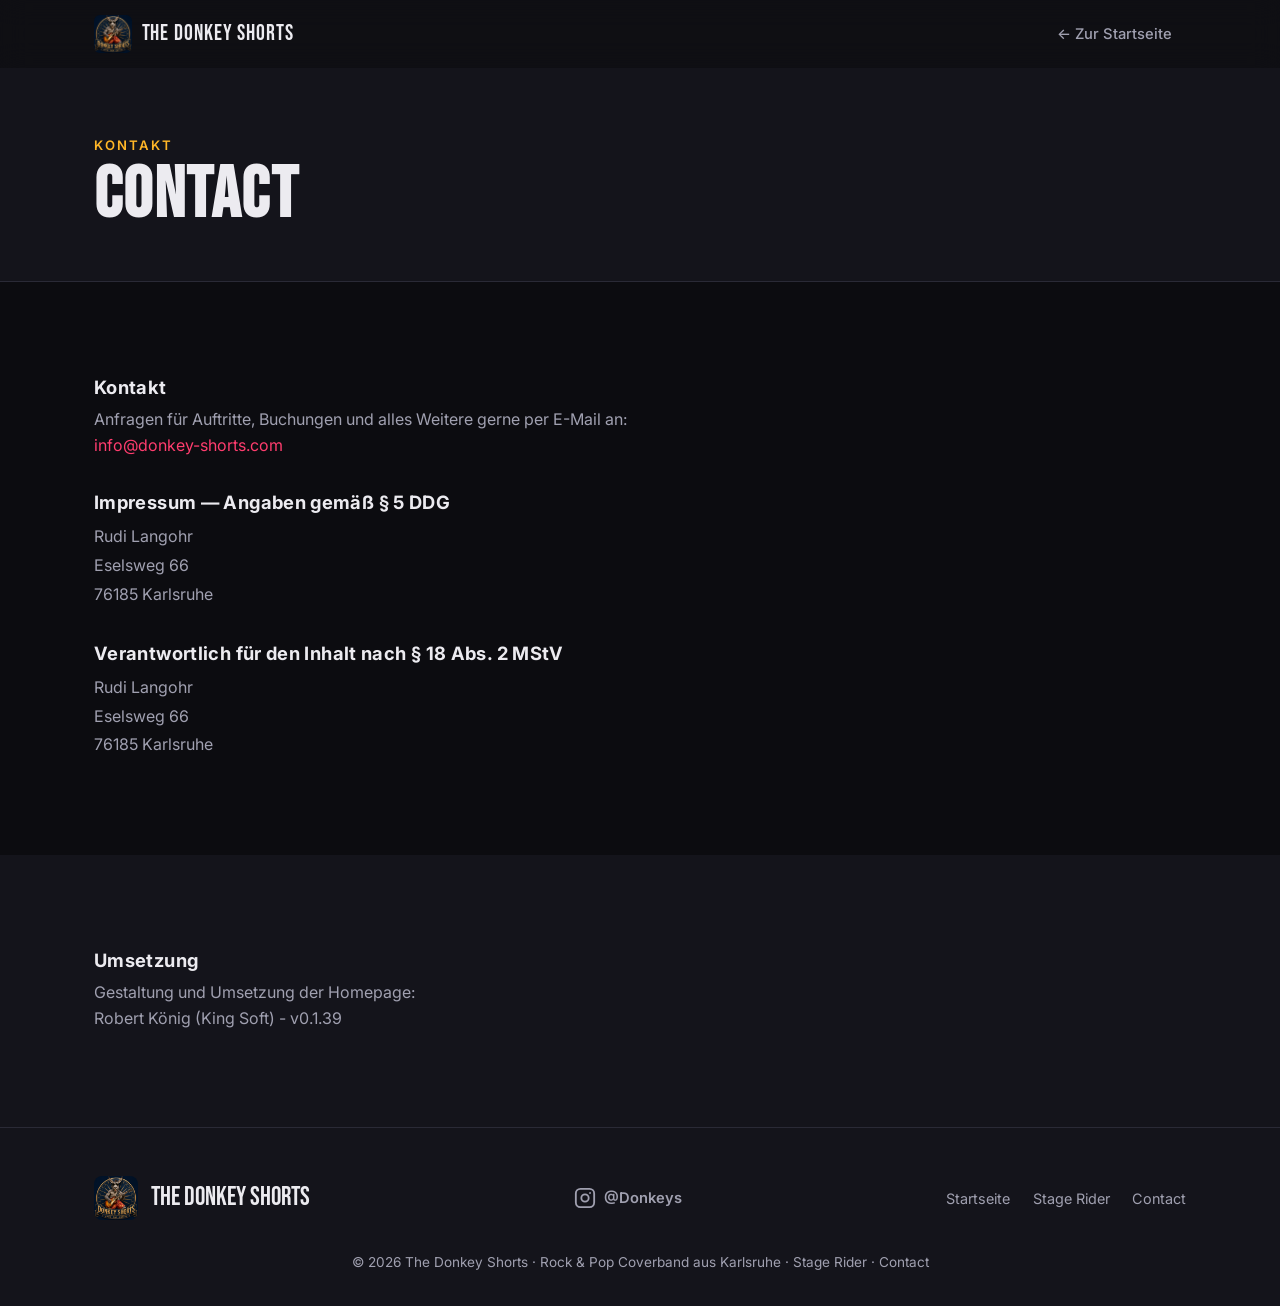
==== commit 4e1f81b6: "gitignore: Windows Zone.Identifier-Dateien ausschliessen" ====
--- a/contact.html
+++ b/contact.html
@@ -71,7 +71,7 @@
         <h2>Umsetzung</h2>
         <p>
           Gestaltung und Umsetzung der Homepage:<br>
-          Robert König (King Soft) <span class="build-version">- v0.1.38</span>
+          Robert König (King Soft) <span class="build-version">- v0.1.39</span>
         </p>
       </div>
     </div>
